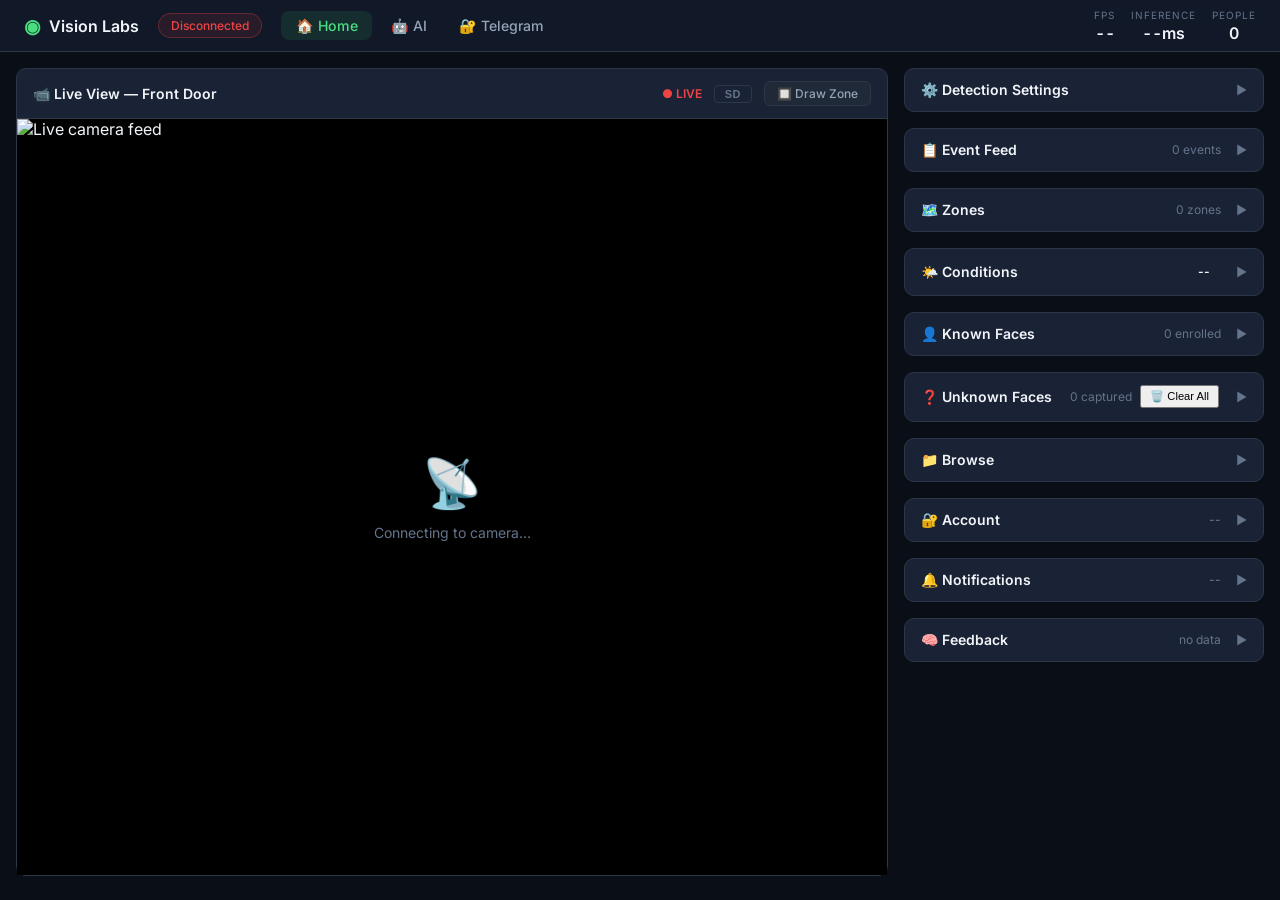
==== services/dashboard/static/index.html @ a268b443 "feat: night watch eye icon on conditions panel - index.html: animated eye icon next to period badge " ====
<!DOCTYPE html>
<html lang="en">

<head>
    <meta charset="UTF-8">
    <meta name="viewport" content="width=device-width, initial-scale=1.0">
    <title>Vision Labs — Security Dashboard</title>
    <meta name="description" content="Real-time AI security camera monitoring dashboard">
    <link rel="icon" type="image/svg+xml" href="favicon.svg">
    <link rel="stylesheet" href="style.css">
    <link href="https://fonts.googleapis.com/css2?family=Inter:wght@300;400;500;600;700&display=swap" rel="stylesheet">
</head>

<!-- Navbar (consolidated — logo, nav, live stats) -->
<nav class="navbar"
    style="display:flex;align-items:center;justify-content:space-between;padding:0 1.5rem;height:52px;background:#111827;border-bottom:1px solid #2d3748;">
    <div style="display:flex;align-items:center;gap:1.2rem;">
        <a href="/"
            style="display:flex;align-items:center;gap:0.5rem;text-decoration:none;color:#f1f5f9;font-weight:600;">
            <span style="color:#4ade80;font-size:1.2rem;">◉</span> Vision Labs
        </a>
        <span class="status-badge" id="connectionStatus" style="font-size:0.75rem;">Connecting...</span>
        <div style="display:flex;gap:0.25rem;">
            <a href="/"
                style="padding:0.4rem 0.9rem;border-radius:8px;text-decoration:none;color:#4ade80;font-size:0.88rem;font-weight:500;background:rgba(74,222,128,0.1);">🏠
                Home</a>
            <a href="/ai.html"
                style="padding:0.4rem 0.9rem;border-radius:8px;text-decoration:none;color:#94a3b8;font-size:0.88rem;font-weight:500;"
                onmouseover="this.style.color='#f1f5f9';this.style.background='#1a2235'"
                onmouseout="this.style.color='#94a3b8';this.style.background='transparent'">🤖 AI</a>
            <a href="/telegram.html"
                style="padding:0.4rem 0.9rem;border-radius:8px;text-decoration:none;color:#94a3b8;font-size:0.88rem;font-weight:500;"
                onmouseover="this.style.color='#f1f5f9';this.style.background='#1a2235'"
                onmouseout="this.style.color='#94a3b8';this.style.background='transparent'">🔐 Telegram</a>
        </div>
    </div>
    <div style="display:flex;align-items:center;gap:1rem;">
        <div class="stat" id="fpsDisplay">
            <span class="stat-label">FPS</span>
            <span class="stat-value">--</span>
        </div>
        <div class="stat" id="inferenceDisplay">
            <span class="stat-label">Inference</span>
            <span class="stat-value">--ms</span>
        </div>
        <div class="stat" id="peopleDisplay">
            <span class="stat-label">People</span>
            <span class="stat-value">0</span>
        </div>
    </div>
</nav>

<!-- Main Content -->
<main id="main">
    <!-- Live Camera View -->
    <section class="panel live-view-panel" id="liveViewPanel">
        <div class="panel-header">
            <h2>📹 Live View — Front Door</h2>
            <div class="live-view-controls">
                <div class="live-badge" id="liveBadge">● LIVE</div>
                <button class="stream-toggle-btn" id="streamToggleBtn" onclick="toggleStreamMode()"
                    title="Switch between SD (with overlays) and HD (raw main stream)">SD</button>
                <button class="zone-toggle-btn" id="zoneToggleBtn" onclick="toggleZoneMode()">🔲 Draw Zone</button>
            </div>
        </div>
        <div class="video-container" id="videoContainer">
            <img id="liveFrame" alt="Live camera feed">
            <canvas id="zoneCanvas"></canvas>
            <div class="no-signal" id="noSignal">
                <span class="no-signal-icon">📡</span>
                <p>Connecting to camera...</p>
            </div>
        </div>
        <!-- Zone toolbar (shown when in draw mode) -->
        <div class="zone-toolbar" id="zoneToolbar" style="display: none;">
            <input type="text" id="zoneName" placeholder="Label (e.g. MAIN AREA)" class="zone-name-input"
                maxlength="30">
            <select id="zoneAlertLevel" class="zone-select">
                <option value="always">🔴 Always Alert</option>
                <option value="night_only">🟠 Night Only</option>
                <option value="log_only" selected>🔵 Log Only</option>
                <option value="ignore">⚫ Ignore</option>
                <option value="dead_zone">💀 Dead Zone</option>
            </select>
            <button class="zone-save-btn" id="zoneSaveBtn" onclick="saveZone()" disabled>💾 Save Zone</button>
            <button class="zone-cancel-btn" onclick="cancelZoneDraw()">✕ Cancel</button>
            <span class="zone-hint" id="zoneHint">Click on the video to place points. Double-click to close
                polygon.</span>
        </div>
    </section>

    <!-- Right Sidebar -->
    <aside class="sidebar">
        <!-- Settings Panel -->
        <section class="panel settings-panel collapsed" id="settingsPanel">
            <div class="panel-header" onclick="togglePanel(this)">
                <h2>⚙️ Detection Settings</h2>
                <span class="panel-toggle">▼</span>
            </div>
            <div class="panel-body">
                <div class="setting">
                    <div class="setting-header">
                        <label for="confidenceSlider">Confidence Threshold</label>
                        <span class="setting-value" id="confidenceValue">0.50</span>
                    </div>
                    <input type="range" id="confidenceSlider" min="0.1" max="0.95" step="0.05" value="0.5">
                    <p class="setting-hint">Higher = fewer detections, less noise</p>
                </div>

                <div class="setting">
                    <div class="setting-header">
                        <label for="iouSlider">IoU Threshold</label>
                        <span class="setting-value" id="iouValue">0.30</span>
                    </div>
                    <input type="range" id="iouSlider" min="0.1" max="0.8" step="0.05" value="0.3">
                    <p class="setting-hint">Lower = more sensitive tracking</p>
                </div>

                <div class="setting">
                    <div class="setting-header">
                        <label for="lostTimeoutSlider">Lost Timeout (s)</label>
                        <span class="setting-value" id="lostTimeoutValue">5.0</span>
                    </div>
                    <input type="range" id="lostTimeoutSlider" min="1" max="30" step="0.5" value="5">
                    <p class="setting-hint">Seconds before "person_left" triggers</p>
                </div>
            </div>
        </section>

        <!-- Event Feed -->
        <section class="panel events-panel collapsed" id="eventsPanel">
            <div class="panel-header" onclick="togglePanel(this)">
                <h2>📋 Event Feed</h2>
                <div style="display:flex;align-items:center;gap:6px;"><span class="event-count" id="eventCount">0
                        events</span><span class="panel-toggle">▼</span></div>
            </div>
            <div class="panel-body">
                <div class="event-list" id="eventList">
                    <div class="empty-state">No events yet — waiting for activity...</div>
                </div>
            </div>
        </section>

        <!-- Zones Panel -->
        <section class="panel zones-panel collapsed" id="zonesPanel">
            <div class="panel-header" onclick="togglePanel(this)">
                <h2>🗺️ Zones</h2>
                <div style="display:flex;align-items:center;gap:6px;"><span class="zone-count" id="zoneCount">0
                        zones</span><span class="panel-toggle">▼</span></div>
            </div>
            <div class="panel-body">
                <div class="zone-list" id="zoneList">
                    <div class="empty-state">No zones defined — use "Draw Zone" above</div>
                </div>
            </div>
        </section>

        <!-- Conditions Panel -->
        <section class="panel conditions-panel collapsed" id="conditionsPanel">
            <div class="panel-header" onclick="togglePanel(this)">
                <h2>🌤️ Conditions</h2>
                <div style="display:flex;align-items:center;gap:6px;"><span class="conditions-period"
                        id="conditionsPeriod">--</span><span class="night-watch-icon" id="nightWatchIcon"
                        aria-label="All person detections will be alerted during night and late night">👁️</span><span
                        class="panel-toggle">▼</span></div>
            </div>
            <div class="panel-body">
                <div class="conditions-grid" id="conditionsGrid">
                    <div class="condition-item" style="grid-column: span 2;">
                        <span class="condition-icon">📅</span>
                        <span class="condition-label">Date</span>
                        <span class="condition-value" id="condDate">--</span>
                    </div>
                    <div class="condition-item">
                        <span class="condition-icon">🌅</span>
                        <span class="condition-label">Sunrise</span>
                        <span class="condition-value" id="condSunrise">--</span>
                    </div>
                    <div class="condition-item">
                        <span class="condition-icon">🌇</span>
                        <span class="condition-label">Sunset</span>
                        <span class="condition-value" id="condSunset">--</span>
                    </div>
                    <div class="condition-item">
                        <span class="condition-icon">📏</span>
                        <span class="condition-label">Day Length</span>
                        <span class="condition-value" id="condDayLength">--</span>
                    </div>
                    <div class="condition-item" id="condFeelsLikeItem" style="display: none;">
                        <span class="condition-icon">🤷</span>
                        <span class="condition-label">Feels Like</span>
                        <span class="condition-value" id="condFeelsLikeValue">--</span>
                    </div>
                    <div class="condition-item" id="condHumidityItem" style="display: none;">
                        <span class="condition-icon">💧</span>
                        <span class="condition-label">Humidity</span>
                        <span class="condition-value" id="condHumidityValue">--</span>
                    </div>
                    <div class="condition-item" id="condCloudsItem" style="display: none;">
                        <span class="condition-icon">☁️</span>
                        <span class="condition-label">Cloud Cover</span>
                        <span class="condition-value" id="condCloudsValue">--</span>
                    </div>
                    <div class="condition-item" id="condWeatherItem" style="display: none;">
                        <span class="condition-icon" id="condWeatherIcon">🌡️</span>
                        <span class="condition-label" id="condWeatherLabel">Weather</span>
                        <span class="condition-value" id="condWeatherValue">--</span>
                    </div>
                    <div class="condition-item" id="condWindItem" style="display: none;">
                        <span class="condition-icon">💨</span>
                        <span class="condition-label">Wind</span>
                        <span class="condition-value" id="condWindValue">--</span>
                    </div>
                    <div class="condition-item" id="condVisItem" style="display: none;">
                        <span class="condition-icon">👁️</span>
                        <span class="condition-label">Visibility</span>
                        <span class="condition-value" id="condVisValue">--</span>
                    </div>
                </div>
                <div class="conditions-schedule" id="conditionsSchedule">
                    <!-- Filled by JS -->
                </div>
            </div>
        </section>

        <!-- Known Faces Panel -->
        <section class="panel faces-panel collapsed" id="facesPanel">
            <div class="panel-header" onclick="togglePanel(this)">
                <h2>👤 Known Faces</h2>
                <div style="display:flex;align-items:center;gap:6px;"><span class="face-count" id="faceCount">0
                        enrolled</span><span class="panel-toggle">▼</span></div>
            </div>
            <div class="panel-body">
                <div class="enroll-form">
                    <input type="text" id="enrollName" placeholder="Enter name..." class="enroll-input" maxlength="50">
                    <button id="enrollBtn" class="enroll-btn" onclick="startEnrollWizard()">
                        📸 Enroll
                    </button>
                </div>
                <p class="setting-hint">Multi-angle capture — 5 angles for better recognition</p>
                <div class="face-gallery" id="faceGallery">
                    <div class="empty-state">No faces enrolled yet</div>
                </div>
            </div>
        </section>

        <!-- Unknown Faces Panel -->
        <section class="panel unknowns-panel collapsed" id="unknownsPanel">
            <div class="panel-header" onclick="togglePanel(this)">
                <h2>❓ Unknown Faces</h2>
                <div style="display: flex; align-items: center; gap: 0.5rem;">
                    <span class="face-count" id="unknownCount">0 captured</span>
                    <button class="face-delete" id="clearAllUnknowns"
                        onclick="event.stopPropagation(); clearAllUnknowns()" title="Clear all unknowns"
                        style="font-size: 0.7rem; padding: 0.2rem 0.5rem;">🗑️ Clear
                        All</button>
                    <span class="panel-toggle">▼</span>
                </div>
            </div>
            <div class="panel-body">
                <p class="setting-hint">Auto-captured faces of unknown people — click label to identify</p>
                <div class="unknown-gallery" id="unknownGallery">
                    <div class="empty-state">No unknown faces yet</div>
                </div>
            </div>
        </section>

        <!-- Browse Panel -->
        <section class="panel browse-panel collapsed" id="browsePanel">
            <div class="panel-header" onclick="togglePanel(this)">
                <h2>📁 Browse</h2>
                <div style="display:flex;align-items:center;gap:6px;"><span class="panel-toggle">▼</span></div>
            </div>
            <div class="panel-body">
                <div id="browseContent">
                    <div class="empty-state">Loading snapshots…</div>
                </div>
            </div>
        </section>

        <!-- Account -->
        <section class="panel account-panel collapsed" id="accountPanel">
            <div class="panel-header" onclick="togglePanel(this)">
                <h2>🔐 Account</h2>
                <div style="display:flex;align-items:center;gap:6px;">
                    <span class="auth-username" id="authUsername">--</span>
                    <span class="panel-toggle">▼</span>
                </div>
            </div>
            <div class="panel-body">
                <div class="setting">
                    <label class="setting-label">New Username (optional)</label>
                    <input type="text" id="newUsername" class="setting-input" placeholder="Leave blank to keep current">
                </div>
                <div class="setting">
                    <label class="setting-label">Current Password</label>
                    <input type="password" id="currentPassword" class="setting-input" placeholder="Required"
                        autocomplete="current-password">
                </div>
                <div class="setting">
                    <label class="setting-label">New Password</label>
                    <input type="password" id="newPassword" class="setting-input" placeholder="Minimum 4 characters"
                        autocomplete="new-password">
                </div>
                <div class="setting">
                    <label class="setting-label">Confirm New Password</label>
                    <input type="password" id="confirmPassword" class="setting-input"
                        placeholder="Re-enter new password" autocomplete="new-password">
                </div>
                <div class="setting">
                    <button class="btn btn-primary" onclick="changePassword()">💾 Update Credentials</button>
                    <p class="auth-msg" id="changePwMsg"></p>
                </div>
                <div class="setting" style="margin-top:12px;border-top:1px solid var(--border);padding-top:12px;">
                    <button class="btn btn-danger" onclick="logout()">🚪 Logout</button>
                    <p class="setting-hint">Ends your session and returns to the login screen</p>
                </div>
            </div>
        </section>

        <!-- Notifications Panel -->
        <section class="panel notifications-panel collapsed" id="notificationsPanel">
            <div class="panel-header" onclick="togglePanel(this)">
                <h2>🔔 Notifications</h2>
                <div style="display:flex;align-items:center;gap:6px;">
                    <span class="notification-status" id="notifStatus">--</span>
                    <span class="panel-toggle">▼</span>
                </div>
            </div>
            <div class="panel-body">
                <div class="setting">
                    <p class="setting-hint" id="notifConfigHint">Checking Telegram configuration...</p>
                </div>
                <!-- Notification Preferences -->
                <div class="setting notification-pref">
                    <label class="toggle-row">
                        <span>🚨 Person alerts</span>
                        <input type="checkbox" id="notifyPersonToggle" checked
                            onchange="updateNotifPref('notify_person', this.checked ? '1' : '0')">
                    </label>
                </div>
                <div class="setting notification-pref">
                    <label class="toggle-row">
                        <span>🚗 Vehicle alerts</span>
                        <input type="checkbox" id="notifyVehicleToggle" checked
                            onchange="updateNotifPref('notify_vehicle', this.checked ? '1' : '0')">
                    </label>
                </div>
                <div class="setting notification-pref">
                    <label class="toggle-row">
                        <span>🤫 Suppress known people</span>
                        <input type="checkbox" id="suppressKnownToggle"
                            onchange="updateNotifPref('suppress_known', this.checked ? '1' : '0')">
                    </label>
                    <p class="setting-hint">Skip alerts for people already identified by name</p>
                </div>
                <!-- Cooldown Sliders -->
                <div class="setting notification-pref">
                    <label class="setting-label">⏱️ Person alert cooldown
                        <span id="notifyCooldownValue" class="setting-value">60s</span>
                    </label>
                    <input type="range" id="notifyCooldownSlider" min="10" max="300" step="10" value="60"
                        oninput="document.getElementById('notifyCooldownValue').textContent=this.value+'s'"
                        onchange="updateNotifPref('notify_cooldown', this.value)">
                    <p class="setting-hint">Minimum seconds between person alerts (10–300)</p>
                </div>
                <div class="setting notification-pref">
                    <label class="setting-label">⏱️ Vehicle alert cooldown
                        <span id="vehicleCooldownValue" class="setting-value">120s</span>
                    </label>
                    <input type="range" id="vehicleCooldownSlider" min="10" max="600" step="10" value="120"
                        oninput="document.getElementById('vehicleCooldownValue').textContent=this.value+'s'"
                        onchange="updateNotifPref('vehicle_cooldown', this.value)">
                    <p class="setting-hint">Minimum seconds between vehicle alerts (10–600)</p>
                </div>
                <div class="setting">
                    <button class="btn btn-primary" id="testNotificationBtn" onclick="testNotification()">
                        📤 Send Test Notification
                    </button>
                    <p class="setting-hint">Sends a test message with camera snapshot to Telegram</p>
                    <p class="notification-result" id="notifResult"
                        style="display:none;margin-top:8px;font-size:0.85rem;"></p>
                </div>
            </div>
        </section>

        <!-- Feedback Review Panel -->
        <section class="panel feedback-panel collapsed" id="feedbackPanel">
            <div class="panel-header" onclick="togglePanel(this)">
                <h2>🧠 Feedback</h2>
                <div style="display:flex;align-items:center;gap:6px;">
                    <span class="face-count" id="feedbackCount">no data</span>
                    <span class="panel-toggle">▼</span>
                </div>
            </div>
            <div class="panel-body">
                <!-- Stats -->
                <div id="feedbackStatsContent">
                    <div class="empty-state">Loading feedback stats…</div>
                </div>
                <!-- Suppression Rules -->
                <div class="feedback-section">
                    <h3 class="feedback-section-title">🛡️ Suppression Rules</h3>
                    <p class="setting-hint">Auto-created rules that suppress repeat false alarms</p>
                    <div id="suppressionRulesList">
                        <div class="empty-state">Loading…</div>
                    </div>
                </div>
                <!-- History -->
                <div class="feedback-section">
                    <h3 class="feedback-section-title">📜 Recent Verdicts</h3>
                    <div id="feedbackHistoryList">
                        <div class="empty-state">Loading…</div>
                    </div>
                </div>
            </div>
        </section>
    </aside>
</main>

<!-- Enrollment Wizard Modal -->
<div id="enrollWizard" class="wizard-overlay" style="display: none;">
    <div class="wizard-modal">
        <div class="wizard-header">
            <h3>📸 Enroll <span id="wizardName">—</span></h3>
            <button class="wizard-close" onclick="closeWizard()">✕</button>
        </div>
        <div class="wizard-steps">
            <div class="wizard-step active" data-step="0"><span class="step-dot"></span><span
                    class="step-label">Front</span></div>
            <div class="wizard-step" data-step="1"><span class="step-dot"></span><span class="step-label">Left</span>
            </div>
            <div class="wizard-step" data-step="2"><span class="step-dot"></span><span class="step-label">Right</span>
            </div>
            <div class="wizard-step" data-step="3"><span class="step-dot"></span><span class="step-label">Up</span>
            </div>
            <div class="wizard-step" data-step="4"><span class="step-dot"></span><span class="step-label">Down</span>
            </div>
        </div>
        <div class="wizard-body">
            <div class="wizard-preview" id="wizardPreview">
                <div class="wizard-feed-container">
                    <img id="wizardLiveFeed" class="wizard-live-feed" alt="Live camera">
                    <!-- Face alignment guide overlay -->
                    <svg class="wizard-face-guide" viewBox="0 0 280 210" xmlns="http://www.w3.org/2000/svg">
                        <ellipse cx="140" cy="100" rx="65" ry="85" fill="none" stroke="rgba(74,222,128,0.6)"
                            stroke-width="2" stroke-dasharray="8,4" />
                        <line x1="140" y1="10" x2="140" y2="30" stroke="rgba(74,222,128,0.3)" stroke-width="1" />
                        <line x1="140" y1="170" x2="140" y2="190" stroke="rgba(74,222,128,0.3)" stroke-width="1" />
                        <line x1="70" y1="100" x2="50" y2="100" stroke="rgba(74,222,128,0.3)" stroke-width="1" />
                        <line x1="210" y1="100" x2="230" y2="100" stroke="rgba(74,222,128,0.3)" stroke-width="1" />
                    </svg>
                </div>
                <div class="wizard-prompt" id="wizardPrompt">Look straight at the camera</div>
                <img id="wizardPhoto" class="wizard-photo" alt="Face capture" style="display: none;">
            </div>
            <div class="wizard-status" id="wizardStatus"></div>
            <div class="wizard-actions">
                <button class="btn btn-primary wizard-capture-btn" id="wizardCaptureBtn" onclick="wizardCapture()">📸
                    Capture</button>
                <button class="btn wizard-skip-btn" id="wizardSkipBtn" onclick="wizardSkip()"
                    style="display: none;">Skip →</button>
            </div>
        </div>
        <div class="wizard-footer">
            <div class="wizard-progress">
                <div class="wizard-progress-fill" id="wizardProgressFill" style="width: 0%;"></div>
            </div>
            <span class="wizard-counter" id="wizardCounter">0 / 5 captured</span>
        </div>
    </div>
</div>

<!-- Label Unknown Modal -->
<div id="labelModal" class="label-modal-overlay" style="display: none;">
    <div class="label-modal">
        <h3>🏷️ Identify This Person</h3>
        <img id="labelModalPhoto" alt="Unknown face" class="label-modal-photo">
        <div class="label-modal-options">
            <label>Select existing person:</label>
            <select id="labelModalSelect" class="label-modal-select">
                <option value="">— Choose enrolled face —</option>
            </select>
            <div class="label-modal-divider">or</div>
            <label>Enter new name:</label>
            <input type="text" id="labelModalInput" placeholder="e.g. Delivery Driver" class="label-modal-input"
                maxlength="50">
        </div>
        <div class="label-modal-actions">
            <button class="label-modal-save" id="labelModalSave" onclick="submitLabel()">✅ Save</button>
            <button class="label-modal-cancel" onclick="closeLabelModal()">✕ Cancel</button>
        </div>
    </div>
</div>

<!-- Feedback Naming Modal -->
<div id="feedbackNameModal" class="label-modal-overlay" style="display: none;">
    <div class="label-modal">
        <h3>👤 Name This Person</h3>
        <img id="feedbackSnapshotPreview" src="" alt="Event snapshot"
            style="width:100%; max-height:200px; object-fit:contain; border-radius:8px; margin-bottom:12px; display:none; background:#111; cursor:pointer;"
            title="Click for full size" onclick="if(this.src) _openEventPhoto(this.src, 'Event snapshot')">
        <p class="setting-hint" style="margin-bottom:12px">Enter a name for this detection event</p>
        <div class="label-modal-options">
            <label>Name:</label>
            <input type="text" id="feedbackNameInput" placeholder="e.g. Neighbour Dave" class="label-modal-input"
                maxlength="50">
        </div>
        <div class="label-modal-actions">
            <button class="label-modal-save" id="feedbackNameSave" onclick="submitFeedbackName()">✅ Save</button>
            <button class="label-modal-cancel" onclick="closeFeedbackNameModal()">✕ Cancel</button>
        </div>
    </div>
</div>

<!-- Event Detail Modal -->
<div id="eventDetailModal" class="label-modal-overlay" style="display: none;">
    <div class="label-modal" style="max-width: 480px;">
        <h3 id="eventDetailTitle">📋 Event Details</h3>
        <img id="eventDetailSnapshot" src="" alt="Event snapshot"
            style="width:100%; max-height:280px; object-fit:contain; border-radius:8px; margin-bottom:12px; display:none; background:#111; cursor:pointer;"
            title="Click for full size" onclick="if(this.src) _openEventPhoto(this.src, 'Event snapshot')">
        <div id="eventDetailMeta" style="font-size:13px; color:#94a3b8; margin-bottom:12px; line-height:1.6;"></div>
        <div id="eventDetailActions" class="label-modal-actions" style="flex-wrap:wrap; gap:8px;">
            <button class="label-modal-save" onclick="eventDetailVerdict('real_threat')">✅ Real Threat</button>
            <button class="label-modal-cancel" style="background:#ef4444;" onclick="eventDetailVerdict('false_alarm')">❌
                False Alarm</button>
            <button class="label-modal-save" style="background:#6366f1;" onclick="eventDetailNamePrompt()">👤
                Name</button>
            <button class="label-modal-cancel" onclick="closeEventDetailModal()">✕ Close</button>
        </div>
        <div id="eventDetailNameRow" style="display:none; margin-top:10px;">
            <div style="display:flex; gap:8px;">
                <input type="text" id="eventDetailNameInput" placeholder="e.g. Neighbour Dave" class="label-modal-input"
                    maxlength="50" style="flex:1;">
                <button class="label-modal-save" onclick="eventDetailSubmitName()">Save</button>
            </div>
        </div>
        <div id="eventDetailStatus"
            style="display:none; margin-top:8px; font-size:12px; color:#4ade80; text-align:center;"></div>
    </div>
</div>

<!-- Module scripts (loaded before app.js which calls init) -->
<script src="events.js?v=9"></script>
<script src="faces.js?v=7"></script>
<script src="unknowns.js?v=7"></script>
<script src="zones.js?v=7"></script>
<script src="conditions.js?v=6"></script>
<script src="browse.js?v=1"></script>
<script src="feedback.js?v=4"></script>
<script src="auth.js?v=6"></script>
<script src="app.js?v=8"></script>
</body>

</html>
---- services/dashboard/static/style.css ----
/*
 * services/dashboard/static/style.css — Dark security monitoring theme.
 *
 * PURPOSE:
 *   Styling for the Vision Labs dashboard. Dark theme with green accent
 *   colors to match the security/surveillance aesthetic.
 *
 * LAYOUT:
 *   Header (stats bar) → Main (live view + sidebar)
 *   Sidebar contains: Settings panel + Event feed
 */

/* ---------------------------------------------------------------------------
 * Reset & Base
 * --------------------------------------------------------------------------- */
*,
*::before,
*::after {
    margin: 0;
    padding: 0;
    box-sizing: border-box;
}

:root {
    /* Color palette — dark security theme */
    --bg-primary: #0a0e17;
    --bg-secondary: #111827;
    --bg-panel: #1a2235;
    --bg-panel-hover: #1f2937;
    --border: #2d3748;
    --border-active: #4ade80;

    --text-primary: #f1f5f9;
    --text-secondary: #94a3b8;
    --text-muted: #64748b;

    --accent: #4ade80;
    /* Green — active / live */
    --accent-dim: #22c55e;
    --accent-bg: rgba(74, 222, 128, 0.1);
    --danger: #ef4444;
    /* Red — alerts */
    --danger-bg: rgba(239, 68, 68, 0.1);
    --warning: #f59e0b;
    /* Amber — warnings */
    --success: #4ade80;
    --info: #38bdf8;
    --text-dim: #6b7280;

    /* Spacing */
    --gap: 16px;
    --radius: 10px;
    --radius-sm: 6px;

    /* Typography */
    --font: 'Inter', -apple-system, BlinkMacSystemFont, sans-serif;
}

html,
body {
    height: 100%;
    font-family: var(--font);
    background: var(--bg-primary);
    color: var(--text-primary);
    overflow-x: hidden;
    max-width: 100vw;
    overscroll-behavior-x: none;
    touch-action: pan-y;
}

/* ---------------------------------------------------------------------------
 * Header — Status bar with live stats
 * --------------------------------------------------------------------------- */
header {
    display: flex;
    align-items: center;
    justify-content: space-between;
    padding: 12px 24px;
    background: var(--bg-secondary);
    border-bottom: 1px solid var(--border);
    height: 60px;
}

.header-left {
    display: flex;
    align-items: center;
    gap: 16px;
}

.logo {
    display: flex;
    align-items: center;
    gap: 10px;
}

.logo-icon {
    font-size: 24px;
    color: var(--accent);
    animation: pulse 2s ease-in-out infinite;
}

@keyframes pulse {

    0%,
    100% {
        opacity: 1;
    }

    50% {
        opacity: 0.5;
    }
}

.logo h1 {
    font-size: 18px;
    font-weight: 600;
    letter-spacing: 0.5px;
}

.status-badge {
    padding: 4px 12px;
    border-radius: 20px;
    font-size: 12px;
    font-weight: 500;
    background: var(--accent-bg);
    color: var(--accent);
    border: 1px solid rgba(74, 222, 128, 0.3);
}

.status-badge.disconnected {
    background: var(--danger-bg);
    color: var(--danger);
    border-color: rgba(239, 68, 68, 0.3);
}

.header-right {
    display: flex;
    gap: 24px;
}

.stat {
    display: flex;
    flex-direction: column;
    align-items: center;
    gap: 2px;
}

.stat-label {
    font-size: 10px;
    text-transform: uppercase;
    letter-spacing: 1px;
    color: var(--text-muted);
}

.stat-value {
    font-size: 16px;
    font-weight: 600;
    color: var(--text-primary);
    font-variant-numeric: tabular-nums;
}

/* ---------------------------------------------------------------------------
 * Main Layout — Live view + sidebar
 * --------------------------------------------------------------------------- */
main {
    display: grid;
    grid-template-columns: 1fr 360px;
    gap: var(--gap);
    padding: var(--gap);
    height: calc(100vh - 60px);
    overflow: hidden;
}

/* ---------------------------------------------------------------------------
 * Panel (shared)
 * --------------------------------------------------------------------------- */
.panel {
    background: var(--bg-panel);
    border: 1px solid var(--border);
    border-radius: var(--radius);
    display: flex;
    flex-direction: column;
    flex-shrink: 0;
}

.panel-header {
    display: flex;
    align-items: center;
    justify-content: space-between;
    padding: 12px 16px;
    border-bottom: 1px solid var(--border);
    flex-shrink: 0;
    cursor: pointer;
    user-select: none;
    transition: background 0.2s ease;
    gap: 8px;
}

.panel-header:hover {
    background: rgba(255, 255, 255, 0.03);
}

.panel-header h2 {
    font-size: 14px;
    font-weight: 600;
    color: var(--text-primary);
    white-space: nowrap;
    overflow: hidden;
    text-overflow: ellipsis;
    min-width: 0;
}

/* Collapsible toggle chevron */
.panel-toggle {
    font-size: 12px;
    color: var(--text-muted);
    transition: transform 0.3s cubic-bezier(0.4, 0, 0.2, 1);
    margin-left: 8px;
    flex-shrink: 0;
}

.panel.collapsed .panel-toggle {
    transform: rotate(-90deg);
}

/* Smooth collapsible body */
.panel-body {
    padding: 16px;
    overflow-y: auto;
    flex: 1;
    max-height: 300px;
    transition: max-height 0.35s cubic-bezier(0.4, 0, 0.2, 1),
        padding 0.35s cubic-bezier(0.4, 0, 0.2, 1),
        opacity 0.25s ease;
    opacity: 1;
}

.panel.collapsed .panel-body {
    max-height: 0;
    padding-top: 0;
    padding-bottom: 0;
    opacity: 0;
    overflow: hidden;
}

.panel.collapsed .panel-header {
    border-bottom-color: transparent;
}

/* ---------------------------------------------------------------------------
 * Live View Panel
 * --------------------------------------------------------------------------- */
.live-view-panel {
    min-height: 0;
}

.live-badge {
    font-size: 12px;
    font-weight: 600;
    color: var(--danger);
    animation: blink 1.5s ease-in-out infinite;
}

@keyframes blink {

    0%,
    100% {
        opacity: 1;
    }

    50% {
        opacity: 0.3;
    }
}

.video-container {
    flex: 1;
    position: relative;
    display: flex;
    align-items: center;
    justify-content: center;
    background: #000;
    min-height: 0;
    overflow: hidden;
}

.video-container img {
    width: 100%;
    height: 100%;
    object-fit: contain;
}

#zoneCanvas {
    position: absolute;
    top: 0;
    left: 0;
    width: 100%;
    height: 100%;
    pointer-events: none;
}

.no-signal {
    position: absolute;
    display: flex;
    flex-direction: column;
    align-items: center;
    gap: 12px;
    color: var(--text-muted);
}

.no-signal-icon {
    font-size: 48px;
    animation: pulse 2s ease-in-out infinite;
}

.no-signal p {
    font-size: 14px;
}

.no-signal.hidden {
    display: none;
}

/* ---------------------------------------------------------------------------
 * Sidebar
 * --------------------------------------------------------------------------- */
.sidebar {
    display: flex;
    flex-direction: column;
    gap: var(--gap);
    min-height: 0;
    overflow-y: auto;
}

/* ---------------------------------------------------------------------------
 * Settings Panel
 * --------------------------------------------------------------------------- */
.setting {
    margin-bottom: 20px;
}

.setting:last-child {
    margin-bottom: 0;
}

.setting-header {
    display: flex;
    justify-content: space-between;
    align-items: center;
    margin-bottom: 8px;
}

.setting-header label {
    font-size: 13px;
    font-weight: 500;
    color: var(--text-primary);
}

.setting-value {
    font-size: 14px;
    font-weight: 600;
    color: var(--accent);
    font-variant-numeric: tabular-nums;
    min-width: 40px;
    text-align: right;
}

.setting-hint {
    font-size: 11px;
    color: var(--text-muted);
    margin-top: 6px;
}

/* Range slider styling */
input[type="range"] {
    width: 100%;
    height: 6px;
    -webkit-appearance: none;
    appearance: none;
    background: var(--border);
    border-radius: 3px;
    outline: none;
    cursor: pointer;
}

input[type="range"]::-webkit-slider-thumb {
    -webkit-appearance: none;
    appearance: none;
    width: 18px;
    height: 18px;
    background: var(--accent);
    border-radius: 50%;
    cursor: pointer;
    border: 2px solid var(--bg-panel);
    box-shadow: 0 0 8px rgba(74, 222, 128, 0.4);
    transition: transform 0.15s ease;
}

input[type="range"]::-webkit-slider-thumb:hover {
    transform: scale(1.2);
}

input[type="range"]::-moz-range-thumb {
    width: 18px;
    height: 18px;
    background: var(--accent);
    border-radius: 50%;
    cursor: pointer;
    border: 2px solid var(--bg-panel);
    box-shadow: 0 0 8px rgba(74, 222, 128, 0.4);
}

/* ---------------------------------------------------------------------------
 * Events Panel
 * --------------------------------------------------------------------------- */
.events-panel {
    min-height: 0;
}

.event-count {
    font-size: 12px;
    color: var(--text-muted);
}

.event-list {
    display: flex;
    flex-direction: column;
    gap: 8px;
    padding: 12px;
}

.event-item {
    display: flex;
    align-items: flex-start;
    gap: 10px;
    padding: 12px 14px;
    background: var(--bg-secondary);
    border-radius: var(--radius-sm);
    border-left: 3px solid transparent;
    border: 1px solid var(--border);
    border-left: 3px solid transparent;
    transition: background 0.2s ease;
    animation: slideIn 0.3s ease;
}

@keyframes slideIn {
    from {
        opacity: 0;
        transform: translateY(-8px);
    }

    to {
        opacity: 1;
        transform: translateY(0);
    }
}

.event-item.appeared {
    border-left-color: var(--accent);
}

.event-item.left {
    border-left-color: var(--warning);
}

.event-icon {
    font-size: 18px;
    flex-shrink: 0;
    margin-top: 1px;
}

.event-photo {
    width: 32px;
    height: 32px;
    border-radius: 50%;
    object-fit: cover;
    border: 2px solid #06b6d4;
    flex-shrink: 0;
    cursor: pointer;
    transition: transform 0.15s ease, box-shadow 0.15s ease;
}

.event-photo:hover {
    transform: scale(1.15);
    box-shadow: 0 0 8px rgba(6, 182, 212, 0.5);
}

/* ---------------------------------------------------------------------------
 * Event Photo Lightbox Modal
 * --------------------------------------------------------------------------- */
.event-photo-modal {
    position: fixed;
    inset: 0;
    display: flex;
    align-items: center;
    justify-content: center;
    z-index: 2000;
}

.event-photo-backdrop {
    position: absolute;
    inset: 0;
    background: rgba(0, 0, 0, 0.8);
    backdrop-filter: blur(8px);
    cursor: pointer;
}

.event-photo-content {
    position: relative;
    z-index: 1;
    display: flex;
    flex-direction: column;
    align-items: center;
    gap: 12px;
    animation: captureFlash 0.3s ease;
}

.event-photo-content img {
    max-width: 90vw;
    max-height: 75vh;
    border-radius: var(--radius);
    border: 2px solid var(--border);
    box-shadow: 0 20px 60px rgba(0, 0, 0, 0.6);
    object-fit: contain;
}

.event-photo-caption {
    font-size: 14px;
    font-weight: 600;
    color: var(--text-primary);
    background: var(--bg-panel);
    padding: 6px 16px;
    border-radius: 20px;
    border: 1px solid var(--border);
}

.event-content {
    flex: 1;
    min-width: 0;
}

.event-title {
    font-size: 14px;
    font-weight: 600;
    color: var(--text-primary);
    margin-bottom: 4px;
}

.event-meta {
    font-size: 12px;
    color: var(--text-secondary);
    line-height: 1.4;
}

.empty-state {
    text-align: center;
    color: var(--text-muted);
    font-size: 13px;
    padding: 24px 0;
}

/* ---------------------------------------------------------------------------
 * Known Faces Panel
 * --------------------------------------------------------------------------- */
.face-count {
    font-size: 12px;
    color: var(--text-muted);
}

.enroll-form {
    display: flex;
    gap: 8px;
    margin-bottom: 8px;
}

.enroll-input {
    flex: 1;
    padding: 8px 12px;
    background: var(--bg-secondary);
    border: 1px solid var(--border);
    border-radius: var(--radius-sm);
    color: var(--text-primary);
    font-family: var(--font);
    font-size: 13px;
    outline: none;
    transition: border-color 0.2s ease;
}

.enroll-input:focus {
    border-color: var(--accent);
}

.enroll-input::placeholder {
    color: var(--text-muted);
}

.enroll-btn {
    padding: 8px 16px;
    background: linear-gradient(135deg, #06b6d4, #0891b2);
    border: none;
    border-radius: var(--radius-sm);
    color: white;
    font-family: var(--font);
    font-size: 13px;
    font-weight: 600;
    cursor: pointer;
    white-space: nowrap;
    transition: all 0.2s ease;
}

.enroll-btn:hover {
    background: linear-gradient(135deg, #22d3ee, #06b6d4);
    transform: translateY(-1px);
    box-shadow: 0 4px 12px rgba(6, 182, 212, 0.3);
}

.enroll-btn:active {
    transform: translateY(0);
}

.enroll-btn:disabled {
    opacity: 0.5;
    cursor: not-allowed;
    transform: none;
}

.face-gallery {
    display: flex;
    flex-direction: column;
    gap: 8px;
    margin-top: 12px;
}

.face-card {
    display: flex;
    align-items: center;
    gap: 12px;
    padding: 10px 12px;
    background: var(--bg-secondary);
    border-radius: var(--radius-sm);
    border-left: 3px solid #06b6d4;
    animation: slideIn 0.3s ease;
}

.face-card img {
    width: 40px;
    height: 40px;
    border-radius: 50%;
    object-fit: cover;
    border: 2px solid #06b6d4;
}

.face-card .face-info {
    flex: 1;
    min-width: 0;
}

.face-card .face-name {
    font-size: 13px;
    font-weight: 600;
    color: var(--text-primary);
}

.face-card .face-date {
    font-size: 11px;
    color: var(--text-muted);
}

.face-card .face-delete {
    background: none;
    border: none;
    color: var(--text-muted);
    cursor: pointer;
    font-size: 16px;
    padding: 4px 8px;
    border-radius: var(--radius-sm);
    transition: all 0.2s ease;
}

.face-card .face-delete:hover {
    color: var(--danger);
    background: var(--danger-bg);
}

.enroll-status {
    padding: 8px 12px;
    border-radius: var(--radius-sm);
    font-size: 12px;
    margin-top: 8px;
    animation: slideIn 0.3s ease;
}

.enroll-status.success {
    background: var(--accent-bg);
    color: var(--accent);
    border: 1px solid rgba(74, 222, 128, 0.3);
}

.enroll-status.error {
    background: var(--danger-bg);
    color: var(--danger);
    border: 1px solid rgba(239, 68, 68, 0.3);
}

/* Enrollment preview card */
.enroll-preview {
    margin-top: 10px;
    padding: 12px;
    background: var(--bg-secondary);
    border-radius: var(--radius-sm);
    border: 1px solid #06b6d4;
    animation: slideIn 0.3s ease;
}

.preview-content {
    display: flex;
    align-items: center;
    gap: 12px;
}

.preview-face {
    width: 64px;
    height: 64px;
    border-radius: 8px;
    object-fit: cover;
    border: 2px solid #06b6d4;
}

.preview-info {
    flex: 1;
}

.preview-name {
    font-size: 13px;
    color: var(--text-primary);
    margin-bottom: 8px;
}

.preview-actions {
    display: flex;
    gap: 8px;
}

.confirm-btn,
.cancel-btn {
    padding: 6px 14px;
    border: none;
    border-radius: var(--radius-sm);
    font-family: var(--font);
    font-size: 12px;
    font-weight: 600;
    cursor: pointer;
    transition: all 0.2s ease;
}

.confirm-btn {
    background: var(--accent);
    color: var(--bg-primary);
}

.confirm-btn:hover {
    background: var(--accent-dim);
    transform: translateY(-1px);
}

.cancel-btn {
    background: var(--border);
    color: var(--text-secondary);
}

.cancel-btn:hover {
    background: var(--bg-panel-hover);
}

.preview-note {
    font-size: 11px;
    color: var(--warning);
    margin-bottom: 8px;
}

/* Unknown face cards */
.unknown-card {
    border-left: 2px solid #f59e0b;
}

.unknown-label {
    color: #f59e0b !important;
}

.unknown-actions {
    display: flex;
    gap: 4px;
    align-items: center;
}

.label-btn {
    background: none;
    border: 1px solid rgba(245, 158, 11, 0.3);
    color: #f59e0b;
    padding: 3px 6px;
    border-radius: var(--radius-sm);
    cursor: pointer;
    font-size: 12px;
    transition: all 0.2s ease;
}

.label-btn:hover {
    background: rgba(245, 158, 11, 0.15);
    border-color: #f59e0b;
}

/* ---------------------------------------------------------------------------
 * Scrollbar
 * --------------------------------------------------------------------------- */
::-webkit-scrollbar {
    width: 6px;
}

::-webkit-scrollbar-track {
    background: transparent;
}

::-webkit-scrollbar-thumb {
    background: var(--border);
    border-radius: 3px;
}

::-webkit-scrollbar-thumb:hover {
    background: var(--text-muted);
}


/* ---------------------------------------------------------------------------
 * Zone Canvas Overlay
 * --------------------------------------------------------------------------- */
#zoneCanvas {
    position: absolute;
    top: 0;
    left: 0;
    pointer-events: none;
    z-index: 10;
}

/* ---------------------------------------------------------------------------
 * Zone Controls
 * --------------------------------------------------------------------------- */
.live-view-controls {
    display: flex;
    align-items: center;
    gap: 12px;
}

.zone-toggle-btn {
    background: var(--bg-panel-hover);
    color: var(--text-secondary);
    border: 1px solid var(--border);
    padding: 4px 12px;
    border-radius: var(--radius-sm);
    font-family: var(--font);
    font-size: 12px;
    font-weight: 500;
    cursor: pointer;
    transition: all 0.2s ease;
}

.zone-toggle-btn:hover {
    background: var(--border);
    color: var(--text-primary);
}

.zone-toggle-btn.active {
    background: rgba(59, 130, 246, 0.2);
    color: #60a5fa;
    border-color: rgba(59, 130, 246, 0.4);
    box-shadow: 0 0 8px rgba(59, 130, 246, 0.2);
}

/* ---------------------------------------------------------------------------
 * Zone Toolbar
 * --------------------------------------------------------------------------- */
.zone-toolbar {
    display: flex;
    align-items: center;
    gap: 8px;
    padding: 10px 16px;
    background: var(--bg-panel);
    border-top: 1px solid var(--border);
    flex-wrap: wrap;
}

.zone-name-input {
    background: var(--bg-primary);
    border: 1px solid var(--border);
    color: var(--text-primary);
    padding: 6px 10px;
    border-radius: var(--radius-sm);
    font-family: var(--font);
    font-size: 13px;
    width: 140px;
}

.zone-name-input:focus {
    outline: none;
    border-color: #3b82f6;
    box-shadow: 0 0 0 2px rgba(59, 130, 246, 0.2);
}

.zone-select {
    background: var(--bg-primary);
    border: 1px solid var(--border);
    color: var(--text-primary);
    padding: 6px 8px;
    border-radius: var(--radius-sm);
    font-family: var(--font);
    font-size: 12px;
    cursor: pointer;
}

.zone-select:focus {
    outline: none;
    border-color: #3b82f6;
}

.zone-save-btn {
    background: linear-gradient(135deg, #3b82f6, #2563eb);
    color: white;
    border: none;
    padding: 6px 14px;
    border-radius: var(--radius-sm);
    font-family: var(--font);
    font-size: 12px;
    font-weight: 600;
    cursor: pointer;
    transition: all 0.2s ease;
}

.zone-save-btn:hover:not(:disabled) {
    background: linear-gradient(135deg, #60a5fa, #3b82f6);
    transform: translateY(-1px);
    box-shadow: 0 4px 12px rgba(59, 130, 246, 0.3);
}

.zone-save-btn:disabled {
    opacity: 0.4;
    cursor: not-allowed;
}

.zone-cancel-btn {
    background: var(--border);
    color: var(--text-secondary);
    border: none;
    padding: 6px 10px;
    border-radius: var(--radius-sm);
    font-family: var(--font);
    font-size: 12px;
    cursor: pointer;
    transition: all 0.2s ease;
}

.zone-cancel-btn:hover {
    background: var(--bg-panel-hover);
    color: var(--danger);
}

.zone-hint {
    font-size: 11px;
    color: var(--text-muted);
    flex: 1;
    min-width: 200px;
}

/* ---------------------------------------------------------------------------
 * Zone List Panel (Sidebar)
 * --------------------------------------------------------------------------- */
.zone-card {
    display: flex;
    align-items: center;
    justify-content: space-between;
    padding: 8px 10px;
    background: var(--bg-primary);
    border-radius: var(--radius-sm);
    margin-bottom: 6px;
    border: 1px solid var(--border);
    transition: border-color 0.2s ease;
}

.zone-card:hover {
    border-color: var(--text-muted);
}

.zone-card-info {
    display: flex;
    align-items: center;
    gap: 8px;
    min-width: 0;
}

.zone-card-dot {
    width: 10px;
    height: 10px;
    border-radius: 50%;
    flex-shrink: 0;
}

.zone-card-name {
    font-size: 13px;
    font-weight: 500;
    color: var(--text-primary);
    white-space: nowrap;
    overflow: hidden;
    text-overflow: ellipsis;
}

.zone-card-level {
    font-size: 11px;
    color: var(--text-muted);
    white-space: nowrap;
}

.zone-card-actions {
    display: flex;
    gap: 2px;
    align-items: center;
}

.zone-card-edit,
.zone-card-delete {
    background: none;
    border: none;
    cursor: pointer;
    font-size: 14px;
    padding: 2px 6px;
    border-radius: var(--radius-sm);
    opacity: 0.5;
    transition: all 0.2s ease;
}

.zone-card-edit:hover {
    opacity: 1;
    background: rgba(59, 130, 246, 0.15);
}

.zone-card-delete:hover {
    opacity: 1;
    background: var(--danger-bg);
}

.zone-count {
    font-size: 12px;
    color: var(--text-muted);
}

/* ---------------------------------------------------------------------------
 * Label Unknown Modal
 * --------------------------------------------------------------------------- */
.label-modal-overlay {
    position: fixed;
    inset: 0;
    background: rgba(0, 0, 0, 0.7);
    backdrop-filter: blur(4px);
    display: flex;
    align-items: center;
    justify-content: center;
    z-index: 1000;
}

.label-modal {
    background: var(--bg-secondary);
    border: 1px solid var(--border);
    border-radius: var(--radius-lg);
    padding: 24px;
    width: 340px;
    max-width: 90vw;
    box-shadow: 0 20px 60px rgba(0, 0, 0, 0.5);
}

.label-modal h3 {
    margin: 0 0 16px 0;
    font-size: 16px;
    color: var(--text-primary);
}

.label-modal-photo {
    width: 112px;
    height: 112px;
    border-radius: var(--radius-md);
    object-fit: cover;
    display: block;
    margin: 0 auto 16px;
    border: 2px solid var(--border);
}

.label-modal-options {
    display: flex;
    flex-direction: column;
    gap: 8px;
}

.label-modal-options label {
    font-size: 12px;
    color: var(--text-muted);
    text-transform: uppercase;
    letter-spacing: 0.5px;
}

.label-modal-select,
.label-modal-input {
    width: 100%;
    padding: 8px 12px;
    background: var(--bg-primary);
    color: var(--text-primary);
    border: 1px solid var(--border);
    border-radius: var(--radius-sm);
    font-size: 14px;
    font-family: var(--font);
    outline: none;
}

.label-modal-select:focus,
.label-modal-input:focus {
    border-color: var(--accent);
}

.label-modal-divider {
    text-align: center;
    color: var(--text-muted);
    font-size: 12px;
    padding: 4px 0;
}

.label-modal-actions {
    display: flex;
    gap: 8px;
    margin-top: 16px;
}

.label-modal-save,
.label-modal-cancel {
    flex: 1;
    padding: 8px 12px;
    border: 1px solid var(--border);
    border-radius: var(--radius-sm);
    font-size: 13px;
    cursor: pointer;
    font-family: var(--font);
}

.label-modal-save {
    background: var(--accent);
    color: #fff;
    border-color: var(--accent);
}

.label-modal-save:hover {
    filter: brightness(1.15);
}

.label-modal-cancel {
    background: var(--bg-primary);
    color: var(--text-secondary);
}

.label-modal-cancel:hover {
    background: var(--border);
}

/* ---------------------------------------------------------------------------
 * Mobile Responsive — Stack layout vertically on small screens
 * --------------------------------------------------------------------------- */
@media (max-width: 768px) {
    body {
        overflow: auto;
    }

    header {
        flex-wrap: wrap;
        height: auto;
        padding: 10px 16px;
        gap: 8px;
    }

    .header-right {
        gap: 12px;
    }

    .stat-label {
        font-size: 8px;
    }

    .stat-value {
        font-size: 13px;
    }

    main {
        grid-template-columns: 1fr;
        height: auto;
        overflow: visible;
    }

    .live-view-panel {
        min-height: 300px;
    }

    .video-container {
        min-height: 250px;
    }

    .sidebar {
        overflow: visible;
    }

    .panel-body {
        max-height: 400px;
    }

    .zone-toolbar {
        flex-wrap: wrap;
        gap: 6px;
    }

    .zone-name-input {
        width: 100px;
    }
}

/* ---------------------------------------------------------------------------
 * Conditions Panel — Time periods + weather
 * --------------------------------------------------------------------------- */
.conditions-period {
    font-size: 0.75rem;
    font-weight: 600;
    padding: 3px 10px;
    border-radius: 999px;
    text-transform: uppercase;
    letter-spacing: 0.05em;
}

.conditions-period.period-daytime {
    background: rgba(250, 204, 21, 0.15);
    color: #facc15;
}

.conditions-period.period-twilight {
    background: rgba(251, 146, 60, 0.15);
    color: #fb923c;
}

.conditions-period.period-night {
    background: rgba(96, 165, 250, 0.15);
    color: #60a5fa;
}

.conditions-period.period-late_night {
    background: rgba(147, 130, 220, 0.15);
    color: #9382dc;
}

/* Night Watch Icon — animated eye shown during night/late_night */
.night-watch-icon {
    display: none;
    position: relative;
    font-size: 0.85rem;
    cursor: help;
    animation: nightWatchPulse 2s ease-in-out infinite;
    filter: drop-shadow(0 0 4px rgba(96, 165, 250, 0.6));
}

.night-watch-icon.visible {
    display: inline-flex;
    align-items: center;
}

@keyframes nightWatchPulse {

    0%,
    100% {
        filter: drop-shadow(0 0 4px rgba(96, 165, 250, 0.4));
        opacity: 0.85;
    }

    50% {
        filter: drop-shadow(0 0 10px rgba(96, 165, 250, 0.9));
        opacity: 1;
    }
}

/* Tooltip */
.night-watch-icon::after {
    content: "Suppression disabled — all detections alert during night hours";
    position: absolute;
    bottom: calc(100% + 8px);
    right: -8px;
    background: var(--bg-panel);
    color: var(--text-primary);
    border: 1px solid rgba(96, 165, 250, 0.4);
    padding: 8px 12px;
    border-radius: var(--radius-sm);
    font-size: 0.7rem;
    font-weight: 500;
    white-space: nowrap;
    opacity: 0;
    pointer-events: none;
    transition: opacity 0.2s ease;
    box-shadow: 0 4px 16px rgba(0, 0, 0, 0.4);
    z-index: 100;
}

.night-watch-icon:hover::after,
.night-watch-icon:focus::after,
.night-watch-icon:active::after {
    opacity: 1;
}

.conditions-grid {
    display: grid;
    grid-template-columns: 1fr 1fr;
    gap: 8px;
    margin-bottom: 12px;
}

.condition-item {
    display: flex;
    flex-direction: column;
    align-items: center;
    gap: 2px;
    padding: 8px 4px;
    background: var(--bg-secondary);
    border-radius: var(--radius-sm);
    border: 1px solid var(--border);
}

.condition-icon {
    font-size: 1.2rem;
}

.condition-label {
    font-size: 0.65rem;
    color: var(--text-muted);
    text-transform: uppercase;
    letter-spacing: 0.05em;
}

.condition-value {
    font-size: 0.85rem;
    font-weight: 600;
    color: var(--text-primary);
}

.conditions-schedule {
    display: flex;
    flex-direction: column;
    gap: 3px;
}

.schedule-row {
    display: flex;
    align-items: center;
    justify-content: space-between;
    padding: 5px 8px;
    border-radius: var(--radius-sm);
    font-size: 0.75rem;
    color: var(--text-secondary);
    border: 1px solid transparent;
    transition: all 0.2s ease;
}

.schedule-row.active {
    background: rgba(74, 222, 128, 0.08);
    border-color: var(--accent);
    color: var(--text-primary);
}

.schedule-row.active .schedule-name {
    color: var(--accent);
    font-weight: 600;
}

.schedule-name {
    display: flex;
    align-items: center;
    gap: 6px;
}

.schedule-time {
    font-family: 'Inter', monospace;
    font-size: 0.7rem;
    color: var(--text-muted);
}

.schedule-row.active .schedule-time {
    color: var(--text-secondary);
}

/* ---------------------------------------------------------------------------
 * Buttons
 * --------------------------------------------------------------------------- */
.btn {
    display: inline-flex;
    align-items: center;
    justify-content: center;
    gap: 6px;
    padding: 10px 18px;
    border: 1px solid var(--border);
    border-radius: var(--radius-sm);
    background: var(--bg-secondary);
    color: var(--text-primary);
    font-size: 0.85rem;
    font-weight: 500;
    cursor: pointer;
    transition: all 0.2s ease;
    width: 100%;
}

.btn:hover:not(:disabled) {
    background: var(--bg-panel-hover);
    border-color: var(--accent);
}

.btn:active:not(:disabled) {
    transform: scale(0.98);
}

.btn:disabled {
    opacity: 0.4;
    cursor: not-allowed;
}

.btn-primary {
    background: var(--accent-bg);
    border-color: var(--accent-dim);
    color: var(--accent);
}

.btn-primary:hover:not(:disabled) {
    background: rgba(74, 222, 128, 0.2);
    border-color: var(--accent);
}

/* ---------------------------------------------------------------------------
 * Notification panel
 * --------------------------------------------------------------------------- */
.notification-status {
    font-size: 0.75rem;
    font-weight: 500;
    color: var(--text-muted);
}

.notification-result {
    font-weight: 500;
}

/* ---------------------------------------------------------------------------
 * Account Panel
 * --------------------------------------------------------------------------- */
.auth-username {
    font-size: 12px;
    color: var(--text-muted);
    font-weight: 500;
}

.setting-label {
    display: block;
    font-size: 13px;
    font-weight: 500;
    color: var(--text-primary);
    margin-bottom: 6px;
}

.setting-input {
    width: 100%;
    padding: 10px 12px;
    background: var(--bg-secondary);
    border: 1px solid var(--border);
    border-radius: var(--radius-sm);
    color: var(--text-primary);
    font-size: 14px;
    font-family: inherit;
    outline: none;
    transition: border-color 0.2s ease, box-shadow 0.2s ease;
}

.setting-input:focus {
    border-color: var(--accent);
    box-shadow: 0 0 0 3px var(--accent-bg);
}

.setting-input::placeholder {
    color: var(--text-muted);
}

.auth-msg {
    font-size: 12px;
    font-weight: 500;
    margin-top: 8px;
    min-height: 16px;
}

.auth-msg.success {
    color: var(--accent);
}

.auth-msg.error {
    color: var(--danger);
}

.btn-danger {
    background: var(--danger-bg);
    border-color: var(--danger);
    color: var(--danger);
}

.btn-danger:hover:not(:disabled) {
    background: rgba(239, 68, 68, 0.2);
    border-color: var(--danger);
}

/* ---------------------------------------------------------------------------
 * Enrollment Wizard Modal
 * --------------------------------------------------------------------------- */
.wizard-overlay {
    position: fixed;
    inset: 0;
    background: rgba(0, 0, 0, 0.7);
    backdrop-filter: blur(4px);
    display: flex;
    align-items: center;
    justify-content: center;
    z-index: 1000;
    opacity: 0;
    transition: opacity 0.3s ease;
}

.wizard-overlay.visible {
    opacity: 1;
}

.wizard-modal {
    background: var(--bg-panel);
    border: 1px solid var(--border);
    border-radius: 16px;
    width: 90%;
    max-width: 420px;
    overflow: hidden;
    transform: translateY(20px) scale(0.95);
    transition: transform 0.3s ease;
}

.wizard-overlay.visible .wizard-modal {
    transform: translateY(0) scale(1);
}

.wizard-header {
    display: flex;
    justify-content: space-between;
    align-items: center;
    padding: 16px 20px;
    border-bottom: 1px solid var(--border);
}

.wizard-header h3 {
    font-size: 16px;
    font-weight: 600;
    color: var(--text-primary);
}

.wizard-header span {
    color: var(--accent);
}

.wizard-close {
    background: none;
    border: none;
    color: var(--text-muted);
    font-size: 18px;
    cursor: pointer;
    padding: 4px 8px;
    border-radius: 4px;
    transition: all 0.15s ease;
}

.wizard-close:hover {
    color: var(--text-primary);
    background: var(--bg-panel-hover);
}

/* Step indicators */
.wizard-steps {
    display: flex;
    justify-content: center;
    gap: 8px;
    padding: 16px 20px 8px;
}

.wizard-step {
    display: flex;
    flex-direction: column;
    align-items: center;
    gap: 4px;
    opacity: 0.4;
    transition: all 0.3s ease;
}

.wizard-step.active {
    opacity: 1;
}

.wizard-step.done {
    opacity: 0.8;
}

.wizard-step.skipped {
    opacity: 0.3;
}

.step-dot {
    width: 10px;
    height: 10px;
    border-radius: 50%;
    background: var(--border);
    transition: all 0.3s ease;
}

.wizard-step.active .step-dot {
    background: var(--accent);
    box-shadow: 0 0 8px rgba(74, 222, 128, 0.5);
    animation: pulse 1.5s ease-in-out infinite;
}

.wizard-step.done .step-dot {
    background: var(--accent);
}

.wizard-step.skipped .step-dot {
    background: var(--text-muted);
}

.step-label {
    font-size: 10px;
    font-weight: 500;
    color: var(--text-muted);
    text-transform: uppercase;
    letter-spacing: 0.5px;
}

.wizard-step.active .step-label {
    color: var(--accent);
}

.wizard-step.done .step-label {
    color: var(--text-secondary);
}

/* Capture area */
.wizard-body {
    padding: 16px 20px;
}

.wizard-preview {
    background: var(--bg-secondary);
    border: 1px solid var(--border);
    border-radius: 12px;
    padding: 24px;
    text-align: center;
    min-height: 160px;
    display: flex;
    flex-direction: column;
    align-items: center;
    justify-content: center;
    gap: 12px;
    position: relative;
    overflow: hidden;
}

.wizard-prompt {
    font-size: 15px;
    font-weight: 500;
    color: var(--text-primary);
}

.wizard-feed-container {
    position: relative;
    width: 100%;
    max-width: 280px;
    border-radius: 8px;
    overflow: hidden;
    border: 1px solid var(--border);
}

.wizard-live-feed {
    width: 100%;
    display: block;
    border-radius: 8px;
}

.wizard-face-guide {
    position: absolute;
    top: 0;
    left: 0;
    width: 100%;
    height: 100%;
    pointer-events: none;
}

.wizard-photo {
    width: 100px;
    height: 100px;
    border-radius: 50%;
    object-fit: cover;
    border: 3px solid var(--accent);
    box-shadow: 0 0 16px rgba(74, 222, 128, 0.3);
    animation: captureFlash 0.4s ease;
}

@keyframes captureFlash {
    0% {
        transform: scale(0.8);
        opacity: 0;
    }

    50% {
        transform: scale(1.1);
    }

    100% {
        transform: scale(1);
        opacity: 1;
    }
}

.wizard-status {
    text-align: center;
    font-size: 13px;
    font-weight: 500;
    min-height: 20px;
    margin-top: 8px;
}

.wizard-status.success {
    color: var(--accent);
}

.wizard-status.error {
    color: var(--danger);
}

/* Wizard buttons */
.wizard-actions {
    display: flex;
    gap: 8px;
    margin-top: 12px;
}

.wizard-capture-btn {
    flex: 1;
}

.wizard-skip-btn {
    white-space: nowrap;
}

/* Progress bar */
.wizard-footer {
    padding: 12px 20px;
    border-top: 1px solid var(--border);
    display: flex;
    align-items: center;
    gap: 12px;
}

.wizard-progress {
    flex: 1;
    height: 4px;
    background: var(--border);
    border-radius: 2px;
    overflow: hidden;
}

.wizard-progress-fill {
    height: 100%;
    background: var(--accent);
    border-radius: 2px;
    transition: width 0.4s ease;
}

.wizard-counter {
    font-size: 11px;
    color: var(--text-muted);
    white-space: nowrap;
}

/* ---------------------------------------------------------------------------
 * Browse Panel — Snapshot browser + enrolled faces gallery
 * --------------------------------------------------------------------------- */
.browse-section-header {
    font-size: 12px;
    font-weight: 600;
    color: var(--text-muted);
    text-transform: uppercase;
    letter-spacing: 0.05em;
    margin-bottom: 8px;
}

.browse-loading,
.browse-empty {
    text-align: center;
    font-size: 13px;
    color: var(--text-muted);
    padding: 16px 8px;
}

/* Day folder cards */
.browse-day-grid {
    display: flex;
    flex-direction: column;
    gap: 4px;
}

.browse-day-card {
    display: flex;
    align-items: center;
    justify-content: space-between;
    padding: 10px 12px;
    background: var(--bg-primary);
    border: 1px solid var(--border);
    border-radius: var(--radius-sm);
    cursor: pointer;
    transition: all 0.2s ease;
}

.browse-day-card:hover {
    border-color: var(--accent-dim);
    background: var(--bg-panel-hover);
}

.browse-day-date {
    font-size: 13px;
    font-weight: 600;
    color: var(--text-primary);
}

.browse-day-count {
    font-size: 12px;
    color: var(--text-muted);
}

/* Navigation bar (inside day / faces view) */
.browse-nav {
    display: flex;
    align-items: center;
    gap: 8px;
    margin-bottom: 10px;
}

.browse-back-btn {
    background: var(--bg-secondary);
    color: var(--text-secondary);
    border: 1px solid var(--border);
    padding: 4px 10px;
    border-radius: var(--radius-sm);
    font-family: var(--font);
    font-size: 12px;
    cursor: pointer;
    transition: all 0.2s ease;
}

.browse-back-btn:hover {
    border-color: var(--accent-dim);
    color: var(--text-primary);
}

.browse-nav-title {
    font-size: 13px;
    font-weight: 500;
    color: var(--text-primary);
}

/* Thumbnail grid (vehicle snapshots) */
.browse-thumb-grid {
    display: grid;
    grid-template-columns: repeat(auto-fill, minmax(100px, 1fr));
    gap: 6px;
}

.browse-thumb-card {
    position: relative;
    border-radius: var(--radius-sm);
    overflow: hidden;
    border: 1px solid var(--border);
    cursor: pointer;
    transition: all 0.2s ease;
    aspect-ratio: 4/3;
}

.browse-thumb-card:hover {
    border-color: var(--accent-dim);
    transform: translateY(-1px);
    box-shadow: 0 4px 12px rgba(0, 0, 0, 0.3);
}

.browse-thumb-img {
    width: 100%;
    height: 100%;
    object-fit: cover;
    display: block;
}

.browse-thumb-label {
    position: absolute;
    bottom: 0;
    left: 0;
    right: 0;
    background: linear-gradient(transparent, rgba(0, 0, 0, 0.8));
    padding: 16px 6px 4px;
    display: flex;
    flex-direction: column;
    gap: 1px;
}

.browse-thumb-time {
    font-size: 10px;
    font-weight: 600;
    color: #fff;
}

.browse-thumb-class {
    font-size: 9px;
    color: rgba(255, 255, 255, 0.7);
    text-transform: capitalize;
}

/* Enrolled faces gallery */
.browse-face-grid {
    display: grid;
    grid-template-columns: repeat(auto-fill, minmax(90px, 1fr));
    gap: 8px;
}

.browse-face-card {
    display: flex;
    flex-direction: column;
    align-items: center;
    gap: 6px;
    padding: 8px;
    background: var(--bg-primary);
    border: 1px solid var(--border);
    border-radius: var(--radius-sm);
    cursor: pointer;
    transition: all 0.2s ease;
}

.browse-face-card:hover {
    border-color: var(--accent-dim);
    transform: translateY(-1px);
    box-shadow: 0 4px 12px rgba(0, 0, 0, 0.3);
}

.browse-face-img {
    width: 64px;
    height: 64px;
    border-radius: 50%;
    object-fit: cover;
    border: 2px solid var(--border);
}

.browse-face-name {
    font-size: 12px;
    font-weight: 600;
    color: var(--text-primary);
    text-align: center;
    white-space: nowrap;
    overflow: hidden;
    text-overflow: ellipsis;
    max-width: 100%;
}

.browse-face-sightings {
    font-size: 10px;
    color: var(--text-muted);
}

/* Faces link button */
.browse-faces-link {
    margin-bottom: 8px;
}

.browse-faces-btn {
    width: 100%;
}

/* Angle thumbnails row inside person card */
.browse-face-angles {
    display: flex;
    gap: 4px;
    justify-content: center;
    margin-top: 6px;
    flex-wrap: wrap;
}

.browse-face-angle-thumb {
    width: 36px;
    height: 36px;
    object-fit: cover;
    border-radius: 50%;
    border: 1px solid var(--border);
    cursor: pointer;
    transition: transform 0.15s;
}

.browse-face-angle-thumb:hover {
    transform: scale(1.2);
    border-color: var(--primary);
}

/* HD/SD Stream Toggle */
.stream-toggle-btn {
    padding: 2px 10px;
    font-size: 11px;
    font-weight: 700;
    letter-spacing: 0.5px;
    border: 1px solid var(--border);
    border-radius: 4px;
    background: var(--card-bg);
    color: var(--text-muted);
    cursor: pointer;
    transition: all 0.2s;
}

.stream-toggle-btn:hover {
    border-color: var(--primary);
    color: var(--text-primary);
}

.stream-toggle-btn.hd-active {
    background: var(--primary);
    color: #fff;
    border-color: var(--primary);
}

/* ---------------------------------------------------------------------------
 * Toggle Row (notification preferences)
 * --------------------------------------------------------------------------- */
.toggle-row {
    display: flex;
    align-items: center;
    justify-content: space-between;
    cursor: pointer;
    gap: 12px;
}

.toggle-row span {
    font-size: 13px;
    font-weight: 500;
    color: var(--text-primary);
}

/* Checkbox toggle switch */
.toggle-row input[type="checkbox"] {
    -webkit-appearance: none;
    appearance: none;
    width: 40px;
    height: 22px;
    background: var(--border);
    border-radius: 11px;
    cursor: pointer;
    position: relative;
    transition: background 0.3s ease;
    flex-shrink: 0;
}

.toggle-row input[type="checkbox"]::before {
    content: '';
    position: absolute;
    width: 16px;
    height: 16px;
    border-radius: 50%;
    background: var(--text-muted);
    top: 3px;
    left: 3px;
    transition: all 0.3s ease;
}

.toggle-row input[type="checkbox"]:checked {
    background: var(--accent);
}

.toggle-row input[type="checkbox"]:checked::before {
    transform: translateX(18px);
    background: white;
}

.notification-pref {
    margin-bottom: 12px;
}

/* ---------------------------------------------------------------------------
 * Feedback Panel
 * --------------------------------------------------------------------------- */
.feedback-section {
    margin-top: 16px;
    padding-top: 12px;
    border-top: 1px solid var(--border);
}

.feedback-section-title {
    font-size: 12px;
    font-weight: 600;
    color: var(--text-secondary);
    text-transform: uppercase;
    letter-spacing: 0.5px;
    margin-bottom: 8px;
}

/* Stats grid */
.feedback-stats-grid {
    display: grid;
    grid-template-columns: repeat(auto-fill, minmax(60px, 1fr));
    gap: 8px;
}

.feedback-stat {
    display: flex;
    flex-direction: column;
    align-items: center;
    padding: 8px 4px;
    background: var(--bg-secondary);
    border-radius: var(--radius-sm);
    border: 1px solid var(--border);
}

.feedback-stat-value {
    font-size: 18px;
    font-weight: 700;
    font-variant-numeric: tabular-nums;
    color: var(--text-primary);
}

.feedback-stat-label {
    font-size: 10px;
    text-transform: uppercase;
    letter-spacing: 0.5px;
    color: var(--text-muted);
    margin-top: 2px;
}

/* History list */
.feedback-item {
    display: flex;
    align-items: center;
    gap: 8px;
    padding: 6px 8px;
    background: var(--bg-secondary);
    border-radius: var(--radius-sm);
    margin-bottom: 4px;
    font-size: 12px;
}

.feedback-event-type {
    font-size: 14px;
    flex-shrink: 0;
}

.feedback-verdict {
    font-weight: 600;
    flex-shrink: 0;
}

.verdict-real {
    color: var(--success);
}

.verdict-false {
    color: var(--warning);
}

.verdict-identified {
    color: var(--info);
}

.verdict-pending {
    color: var(--text-muted);
}

.feedback-zone {
    color: var(--text-secondary);
    font-size: 11px;
    padding: 1px 6px;
    background: rgba(255, 255, 255, 0.05);
    border-radius: 3px;
}

.feedback-time {
    margin-left: auto;
    color: var(--text-muted);
    font-size: 11px;
    white-space: nowrap;
}

/* Clickable unnamed/pending feedback items */
.feedback-clickable {
    cursor: pointer;
    text-decoration: underline;
    text-decoration-style: dashed;
    text-underline-offset: 2px;
}

.feedback-clickable:hover {
    filter: brightness(1.3);
}

.feedback-item:has(.feedback-clickable):hover {
    background: var(--bg-panel-hover);
}

/* Inline action buttons for pending items */
.feedback-actions {
    display: flex;
    gap: 2px;
    margin-left: auto;
}

.feedback-action-btn {
    background: none;
    border: 1px solid var(--border);
    border-radius: var(--radius-sm);
    cursor: pointer;
    font-size: 12px;
    padding: 2px 6px;
    opacity: 0.6;
    transition: all 0.2s ease;
}

.feedback-action-btn:hover {
    opacity: 1;
    transform: scale(1.1);
}

.fb-real:hover {
    background: rgba(74, 222, 128, 0.15);
    border-color: var(--accent);
}

.fb-false:hover {
    background: rgba(245, 158, 11, 0.15);
    border-color: var(--warning);
}

.fb-name:hover {
    background: rgba(6, 182, 212, 0.15);
    border-color: var(--info);
}

/* Suppression rules */
.suppression-rule {
    display: flex;
    align-items: center;
    gap: 8px;
    padding: 8px 10px;
    background: var(--bg-secondary);
    border-radius: var(--radius-sm);
    margin-bottom: 6px;
    border-left: 3px solid var(--accent);
    transition: opacity 0.2s ease;
}

.suppression-rule.rule-disabled {
    opacity: 0.5;
    border-left-color: var(--text-muted);
}

.rule-icon {
    font-size: 16px;
    flex-shrink: 0;
}

.rule-label {
    font-size: 13px;
    font-weight: 500;
    color: var(--text-primary);
    flex: 1;
    min-width: 0;
    overflow: hidden;
    text-overflow: ellipsis;
    white-space: nowrap;
}

.rule-meta {
    font-size: 10px;
    color: var(--text-muted);
    white-space: nowrap;
}

.rule-actions {
    display: flex;
    gap: 4px;
    flex-shrink: 0;
}

.rule-actions button {
    background: none;
    border: none;
    color: var(--text-muted);
    cursor: pointer;
    font-size: 14px;
    padding: 2px 6px;
    border-radius: var(--radius-sm);
    transition: all 0.2s ease;
}

.rule-actions .rule-toggle:hover {
    color: var(--accent);
    background: var(--accent-bg);
}

.rule-actions .rule-delete:hover {
    color: var(--danger);
    background: var(--danger-bg);
}
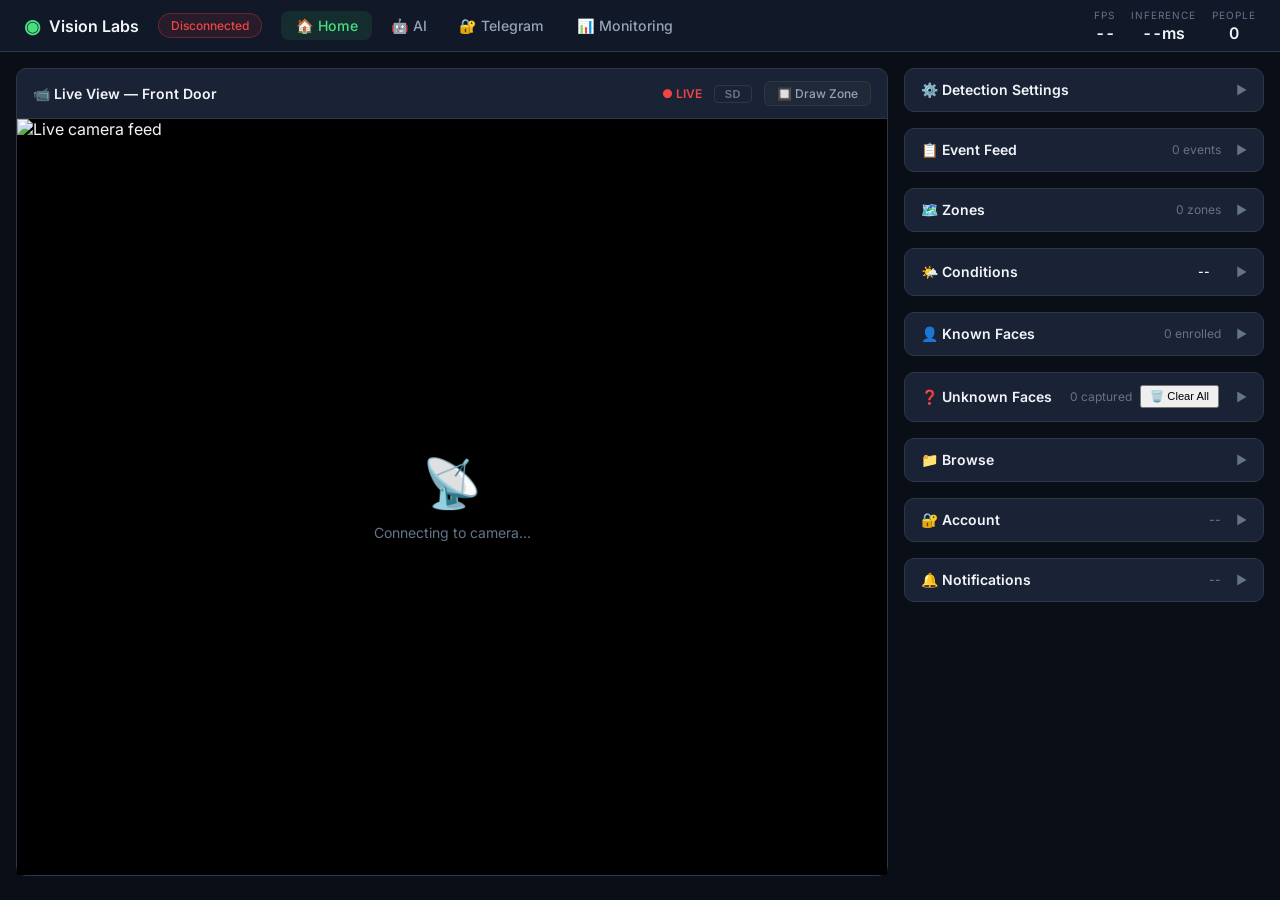
==== commit c7fca19f: "remove video gen, remove dolphin for vram, add dvr, refactoring various files, removing feedback sys" ====
--- a/services/dashboard/static/index.html
+++ b/services/dashboard/static/index.html
@@ -7,34 +7,25 @@
     <title>Vision Labs — Security Dashboard</title>
     <meta name="description" content="Real-time AI security camera monitoring dashboard">
     <link rel="icon" type="image/svg+xml" href="favicon.svg">
-    <link rel="stylesheet" href="style.css">
+    <link rel="stylesheet" href="style.css?v=3">
     <link href="https://fonts.googleapis.com/css2?family=Inter:wght@300;400;500;600;700&display=swap" rel="stylesheet">
 </head>
 
 <!-- Navbar (consolidated — logo, nav, live stats) -->
-<nav class="navbar"
-    style="display:flex;align-items:center;justify-content:space-between;padding:0 1.5rem;height:52px;background:#111827;border-bottom:1px solid #2d3748;">
-    <div style="display:flex;align-items:center;gap:1.2rem;">
-        <a href="/"
-            style="display:flex;align-items:center;gap:0.5rem;text-decoration:none;color:#f1f5f9;font-weight:600;">
-            <span style="color:#4ade80;font-size:1.2rem;">◉</span> Vision Labs
+<nav class="navbar">
+    <div class="navbar-left">
+        <a href="/" class="navbar-brand">
+            <span class="navbar-logo">◉</span> Vision Labs
         </a>
-        <span class="status-badge" id="connectionStatus" style="font-size:0.75rem;">Connecting...</span>
-        <div style="display:flex;gap:0.25rem;">
-            <a href="/"
-                style="padding:0.4rem 0.9rem;border-radius:8px;text-decoration:none;color:#4ade80;font-size:0.88rem;font-weight:500;background:rgba(74,222,128,0.1);">🏠
-                Home</a>
-            <a href="/ai.html"
-                style="padding:0.4rem 0.9rem;border-radius:8px;text-decoration:none;color:#94a3b8;font-size:0.88rem;font-weight:500;"
-                onmouseover="this.style.color='#f1f5f9';this.style.background='#1a2235'"
-                onmouseout="this.style.color='#94a3b8';this.style.background='transparent'">🤖 AI</a>
-            <a href="/telegram.html"
-                style="padding:0.4rem 0.9rem;border-radius:8px;text-decoration:none;color:#94a3b8;font-size:0.88rem;font-weight:500;"
-                onmouseover="this.style.color='#f1f5f9';this.style.background='#1a2235'"
-                onmouseout="this.style.color='#94a3b8';this.style.background='transparent'">🔐 Telegram</a>
+        <span class="status-badge" id="connectionStatus">Connecting...</span>
+        <div class="navbar-links">
+            <a href="/" class="nav-link nav-link--active">🏠 Home</a>
+            <a href="/ai.html" class="nav-link">🤖 AI</a>
+            <a href="/telegram.html" class="nav-link">🔐 Telegram</a>
+            <a href="/monitoring.html" class="nav-link">📊 Monitoring</a>
         </div>
     </div>
-    <div style="display:flex;align-items:center;gap:1rem;">
+    <div class="navbar-stats">
         <div class="stat" id="fpsDisplay">
             <span class="stat-label">FPS</span>
             <span class="stat-value">--</span>
@@ -98,31 +89,61 @@
                 <span class="panel-toggle">▼</span>
             </div>
             <div class="panel-body">
+                <p class="setting-hint" style="margin-bottom: 10px; font-weight: 500; color: #94a3b8;">👤 Person
+                    Detection</p>
+
                 <div class="setting">
                     <div class="setting-header">
-                        <label for="confidenceSlider">Confidence Threshold</label>
+                        <label for="confidenceSlider">Person Confidence</label>
                         <span class="setting-value" id="confidenceValue">0.50</span>
                     </div>
                     <input type="range" id="confidenceSlider" min="0.1" max="0.95" step="0.05" value="0.5">
-                    <p class="setting-hint">Higher = fewer detections, less noise</p>
+                    <p class="setting-hint">Min YOLO confidence to accept a person detection. Higher = fewer false
+                        positives but may miss distant/angled people.</p>
                 </div>
 
                 <div class="setting">
                     <div class="setting-header">
-                        <label for="iouSlider">IoU Threshold</label>
+                        <label for="iouSlider">Tracking IoU</label>
                         <span class="setting-value" id="iouValue">0.30</span>
                     </div>
                     <input type="range" id="iouSlider" min="0.1" max="0.8" step="0.05" value="0.3">
-                    <p class="setting-hint">Lower = more sensitive tracking</p>
+                    <p class="setting-hint">Min bounding-box overlap between frames to consider it the same person.
+                        Lower = tracks faster-moving people but risks merging separate detections.</p>
                 </div>
 
                 <div class="setting">
                     <div class="setting-header">
-                        <label for="lostTimeoutSlider">Lost Timeout (s)</label>
+                        <label for="lostTimeoutSlider">Lost Timeout</label>
                         <span class="setting-value" id="lostTimeoutValue">5.0</span>
                     </div>
                     <input type="range" id="lostTimeoutSlider" min="1" max="30" step="0.5" value="5">
-                    <p class="setting-hint">Seconds before "person_left" triggers</p>
+                    <p class="setting-hint">Seconds a person can vanish from frame before "person_left" fires. Higher =
+                        tolerates brief occlusions but delays departure alerts.</p>
+                </div>
+
+                <hr style="border: none; border-top: 1px solid rgba(148,163,184,0.15); margin: 12px 0;">
+                <p class="setting-hint" style="margin-bottom: 10px; font-weight: 500; color: #94a3b8;">🚗 Vehicle
+                    Detection</p>
+
+                <div class="setting">
+                    <div class="setting-header">
+                        <label for="vehicleConfSlider">Vehicle Confidence</label>
+                        <span class="setting-value" id="vehicleConfValue">0.35</span>
+                    </div>
+                    <input type="range" id="vehicleConfSlider" min="0.1" max="0.8" step="0.05" value="0.35">
+                    <p class="setting-hint">Min YOLO confidence for vehicle detections (car, truck, bus, motorcycle).
+                        Lower catches more but increases false positives from reflections/shadows.</p>
+                </div>
+
+                <div class="setting">
+                    <div class="setting-header">
+                        <label for="vehicleIdleSlider">Idle Timeout</label>
+                        <span class="setting-value" id="vehicleIdleValue">90</span>
+                    </div>
+                    <input type="range" id="vehicleIdleSlider" min="30" max="300" step="10" value="90">
+                    <p class="setting-hint">Seconds a stationary vehicle must stay before a "vehicle_idle" alert fires.
+                        Lower catches lingering vehicles faster but may false-alert on parked cars.</p>
                 </div>
             </div>
         </section>
@@ -384,37 +405,7 @@
             </div>
         </section>
 
-        <!-- Feedback Review Panel -->
-        <section class="panel feedback-panel collapsed" id="feedbackPanel">
-            <div class="panel-header" onclick="togglePanel(this)">
-                <h2>🧠 Feedback</h2>
-                <div style="display:flex;align-items:center;gap:6px;">
-                    <span class="face-count" id="feedbackCount">no data</span>
-                    <span class="panel-toggle">▼</span>
-                </div>
-            </div>
-            <div class="panel-body">
-                <!-- Stats -->
-                <div id="feedbackStatsContent">
-                    <div class="empty-state">Loading feedback stats…</div>
-                </div>
-                <!-- Suppression Rules -->
-                <div class="feedback-section">
-                    <h3 class="feedback-section-title">🛡️ Suppression Rules</h3>
-                    <p class="setting-hint">Auto-created rules that suppress repeat false alarms</p>
-                    <div id="suppressionRulesList">
-                        <div class="empty-state">Loading…</div>
-                    </div>
-                </div>
-                <!-- History -->
-                <div class="feedback-section">
-                    <h3 class="feedback-section-title">📜 Recent Verdicts</h3>
-                    <div id="feedbackHistoryList">
-                        <div class="empty-state">Loading…</div>
-                    </div>
-                </div>
-            </div>
-        </section>
+
     </aside>
 </main>
 
@@ -493,25 +484,7 @@
     </div>
 </div>
 
-<!-- Feedback Naming Modal -->
-<div id="feedbackNameModal" class="label-modal-overlay" style="display: none;">
-    <div class="label-modal">
-        <h3>👤 Name This Person</h3>
-        <img id="feedbackSnapshotPreview" src="" alt="Event snapshot"
-            style="width:100%; max-height:200px; object-fit:contain; border-radius:8px; margin-bottom:12px; display:none; background:#111; cursor:pointer;"
-            title="Click for full size" onclick="if(this.src) _openEventPhoto(this.src, 'Event snapshot')">
-        <p class="setting-hint" style="margin-bottom:12px">Enter a name for this detection event</p>
-        <div class="label-modal-options">
-            <label>Name:</label>
-            <input type="text" id="feedbackNameInput" placeholder="e.g. Neighbour Dave" class="label-modal-input"
-                maxlength="50">
-        </div>
-        <div class="label-modal-actions">
-            <button class="label-modal-save" id="feedbackNameSave" onclick="submitFeedbackName()">✅ Save</button>
-            <button class="label-modal-cancel" onclick="closeFeedbackNameModal()">✕ Cancel</button>
-        </div>
-    </div>
-</div>
+
 
 <!-- Event Detail Modal -->
 <div id="eventDetailModal" class="label-modal-overlay" style="display: none;">
@@ -521,8 +494,11 @@
             style="width:100%; max-height:280px; object-fit:contain; border-radius:8px; margin-bottom:12px; display:none; background:#111; cursor:pointer;"
             title="Click for full size" onclick="if(this.src) _openEventPhoto(this.src, 'Event snapshot')">
         <div id="eventDetailMeta" style="font-size:13px; color:#94a3b8; margin-bottom:12px; line-height:1.6;"></div>
+        <div id="eventDetailAI"
+            style="display:none; font-size:13px; color:#a78bfa; margin-bottom:12px; line-height:1.5; padding:8px 12px; background:rgba(139,92,246,0.08); border-radius:8px; border-left:3px solid #a78bfa;">
+        </div>
         <div id="eventDetailActions" class="label-modal-actions" style="flex-wrap:wrap; gap:8px;">
-            <button class="label-modal-save" onclick="eventDetailVerdict('real_threat')">✅ Real Threat</button>
+            <button class="label-modal-save" onclick="eventDetailVerdict('real_detection')">✅ Real Detection</button>
             <button class="label-modal-cancel" style="background:#ef4444;" onclick="eventDetailVerdict('false_alarm')">❌
                 False Alarm</button>
             <button class="label-modal-save" style="background:#6366f1;" onclick="eventDetailNamePrompt()">👤
@@ -542,15 +518,15 @@
 </div>
 
 <!-- Module scripts (loaded before app.js which calls init) -->
-<script src="events.js?v=9"></script>
+<script src="events.js?v=10"></script>
 <script src="faces.js?v=7"></script>
 <script src="unknowns.js?v=7"></script>
 <script src="zones.js?v=7"></script>
-<script src="conditions.js?v=6"></script>
+<script src="conditions.js?v=7"></script>
 <script src="browse.js?v=1"></script>
-<script src="feedback.js?v=4"></script>
+
 <script src="auth.js?v=6"></script>
-<script src="app.js?v=8"></script>
+<script src="app.js?v=9"></script>
 </body>
 
 </html>
--- a/services/dashboard/static/style.css
+++ b/services/dashboard/static/style.css
@@ -69,16 +69,75 @@
 }
 
 /* ---------------------------------------------------------------------------
- * Header — Status bar with live stats
+ * Navbar — Top navigation bar with logo, links, and live stats
  * --------------------------------------------------------------------------- */
-header {
+.navbar {
     display: flex;
     align-items: center;
     justify-content: space-between;
-    padding: 12px 24px;
+    padding: 0 1.5rem;
+    height: 52px;
     background: var(--bg-secondary);
     border-bottom: 1px solid var(--border);
-    height: 60px;
+    flex-shrink: 0;
+}
+
+.navbar-left {
+    display: flex;
+    align-items: center;
+    gap: 1.2rem;
+    min-width: 0;
+}
+
+.navbar-brand {
+    display: flex;
+    align-items: center;
+    gap: 0.5rem;
+    text-decoration: none;
+    color: var(--text-primary);
+    font-weight: 600;
+    white-space: nowrap;
+    flex-shrink: 0;
+}
+
+.navbar-logo {
+    color: var(--accent);
+    font-size: 1.2rem;
+}
+
+.navbar-links {
+    display: flex;
+    gap: 0.25rem;
+}
+
+.nav-link {
+    padding: 0.4rem 0.9rem;
+    border-radius: 8px;
+    text-decoration: none;
+    color: var(--text-secondary);
+    font-size: 0.88rem;
+    font-weight: 500;
+    white-space: nowrap;
+    transition: color 0.15s ease, background 0.15s ease;
+    -webkit-tap-highlight-color: transparent;
+}
+
+.nav-link:hover,
+.nav-link:active {
+    color: var(--text-primary);
+    background: #1a2235;
+}
+
+.nav-link--active {
+    color: var(--accent);
+    background: var(--accent-bg);
+}
+
+.navbar-stats {
+    display: flex;
+    align-items: center;
+    gap: 1rem;
+    flex-shrink: 0;
 }
 
 .header-left {
@@ -1172,15 +1231,46 @@
         overflow: auto;
     }
 
-    header {
+    /* Navbar: wrap stats below nav links */
+    .navbar {
         flex-wrap: wrap;
         height: auto;
-        padding: 10px 16px;
-        gap: 8px;
-    }
-
-    .header-right {
-        gap: 12px;
+        padding: 8px 12px;
+        gap: 4px;
+    }
+
+    .navbar-left {
+        gap: 0.6rem;
+        flex: 1;
+        min-width: 0;
+    }
+
+    /* Hide status badge on mobile to save space */
+    .navbar-left>.status-badge {
+        display: none;
+    }
+
+    .navbar-links {
+        gap: 2px;
+        flex-wrap: wrap;
+    }
+
+    .nav-link {
+        padding: 0.35rem 0.6rem;
+        font-size: 0.82rem;
+        /* Larger touch target */
+        min-height: 36px;
+        display: flex;
+        align-items: center;
+    }
+
+    /* Stats bar: full width second row */
+    .navbar-stats {
+        width: 100%;
+        justify-content: space-around;
+        padding: 4px 0 2px;
+        border-top: 1px solid var(--border);
+        gap: 0;
     }
 
     .stat-label {
@@ -1220,6 +1310,18 @@
 
     .zone-name-input {
         width: 100px;
+    }
+
+    /* Touch-friendly: prevent accidental zoom on double-tap */
+    .panel-header {
+        min-height: 44px;
+    }
+
+    /* Smoother touch scrolling */
+    .panel-body,
+    .sidebar,
+    .event-list {
+        -webkit-overflow-scrolling: touch;
     }
 }
 
@@ -1289,7 +1391,7 @@
     content: "Suppression disabled — all detections alert during night hours";
     position: absolute;
     bottom: calc(100% + 8px);
-    right: -8px;
+    right: 0;
     background: var(--bg-panel);
     color: var(--text-primary);
     border: 1px solid rgba(96, 165, 250, 0.4);
@@ -1297,7 +1399,10 @@
     border-radius: var(--radius-sm);
     font-size: 0.7rem;
     font-weight: 500;
-    white-space: nowrap;
+    width: max-content;
+    max-width: 220px;
+    white-space: normal;
+    line-height: 1.4;
     opacity: 0;
     pointer-events: none;
     transition: opacity 0.2s ease;
